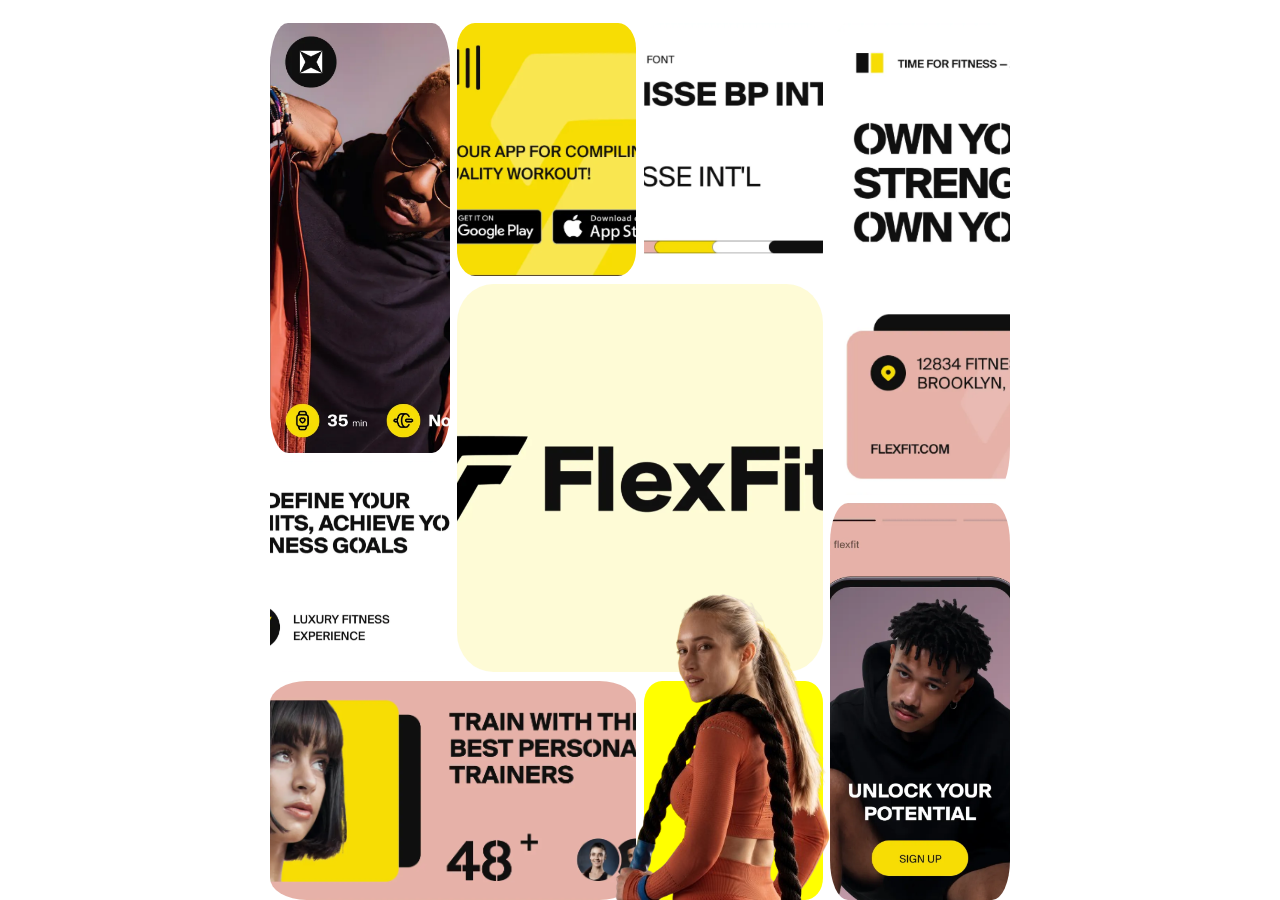
==== Easy/index.html @ 54e2068a "create CSS Grid Layout Designs" ====
<!DOCTYPE html>
<html lang="en">

<head>
    <meta charset="UTF-8">
    <meta name="viewport" content="width=device-width, initial-scale=1.0">
    <title>Document</title>
    <link rel="stylesheet" href="style.css">
</head>

<body>
    <main>
        <div class="left-top"></div>

        <div class="top-center1"></div>

        <div class="top-center2"></div>

        <div class="right-top"></div>

        <div class="center"></div>

        <div class="left-center"> </div>

        <div class="left-bottom"></div>

        <div class="bottom-center">
            <img src="model.png" alt="image">
        </div>

        <div class="right-bottom"></div>
    </main>

</body>

</html>
---- Easy/style.css ----
* {
    margin: 0;
    padding: 0;
    box-sizing: border-box;
    font-family: 'helvetica neue';
}

html,
body {
    height: 100%;
    width: 100%;
    padding: 1% 12%;
    padding-bottom: 1.5%;
}
main {
    height: 100%;
    width: 100%;
    display: grid;
    grid-template-columns: 1fr 1fr 1fr 1fr;
    grid-template-rows: 30% 20% 4% 20% 26%;
    grid-template-areas:
        "left-top top-center1 top-center2 right-top"
        "left-top center center right-top"
        "left-center center center right-top"
        "left-center center center right-bottom"
        "left-bottom left-bottom bottom-center right-bottom";
    gap: 1%;
}

.left-top {
    background-color: #111;
    grid-area: left-top;
    border-radius: 10%;
    background-image: url(2.png);
    background-size: cover;
}

.top-center1 {
    background-color: #9a6161;
    grid-area: top-center1;
    border-radius: 10%;
    background-image: url(6.png);
    background-position: center;
    background-size: cover;
}

.top-center2 {
    background-color: #cecaca;
    grid-area: top-center2;
    border-radius: 10%;
    background-image: url(5.png);
    background-position: center;
    background-size: cover;
}

.right-top {
    background-color: #b9a0a0;
    grid-area: right-top;
    border-radius: 10%;
    background-image: url(4.png);
    background-size: cover;
}

.center {
    background-color: #fefbd6;
    grid-area: center;
    border-radius: 10%;
    background-image: url(center.png);
    background-position: center;
    background-size: cover;


}

.left-center {
    background-color: tan;
    grid-area: left-center;
    border-radius: 10%;
    background-image: url(7.png);
    background-position: center;
    background-size: cover;
}

.left-bottom {
    background-color: orange;
    grid-area: left-bottom;
    border-radius: 10%;
    background-image: url(8.png);
    background-position: center;
    background-size: cover;
}

.bottom-center {
    background-color: yellow;
    grid-area: bottom-center;
    border-radius: 10%;
    background-image: url(bg.png);
    background-position: center;
    background-size: cover;
    display: flex;
    justify-content: center;
    position: relative;
}

.bottom-center img{
    height: 150%;
    position: absolute;
    bottom: 0;
}
.right-bottom {
    background-color: rgb(192, 195, 172);
    grid-area: right-bottom;
    border-radius: 10%;
    background-image: url(1.png);
    background-position: center;
    background-size: cover;
}
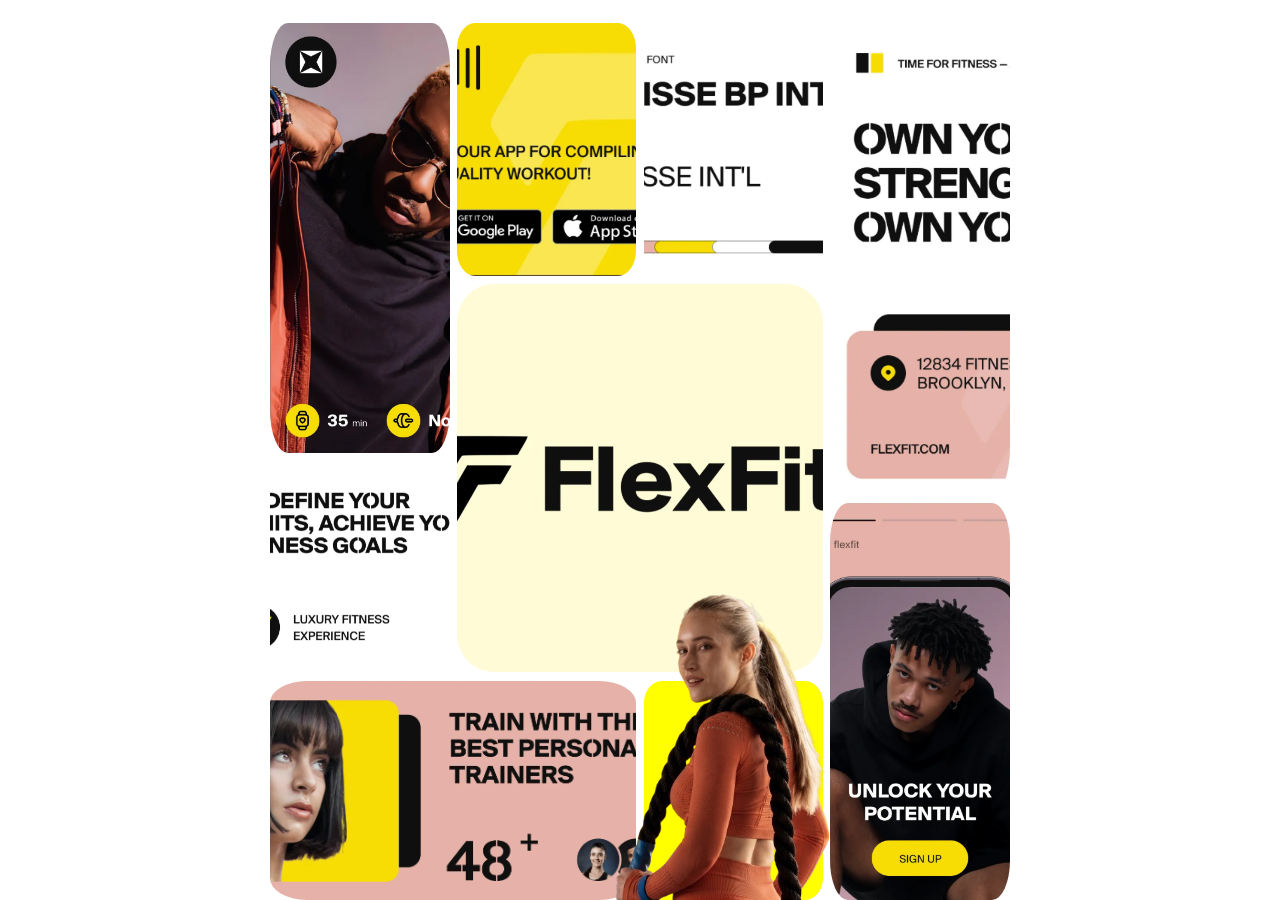
==== commit 428d3e15: "update project" ====
--- a/Easy/index.html
+++ b/Easy/index.html
@@ -25,7 +25,7 @@
         <div class="left-bottom"></div>
 
         <div class="bottom-center">
-            <img src="model.png" alt="image">
+            <img src="images/model.png" alt="image">
         </div>
 
         <div class="right-bottom"></div>
--- a/Easy/style.css
+++ b/Easy/style.css
@@ -31,7 +31,7 @@
     background-color: #111;
     grid-area: left-top;
     border-radius: 10%;
-    background-image: url(2.png);
+    background-image: url(images/2.png);
     background-size: cover;
 }
 
@@ -39,7 +39,7 @@
     background-color: #9a6161;
     grid-area: top-center1;
     border-radius: 10%;
-    background-image: url(6.png);
+    background-image: url(images/6.png);
     background-position: center;
     background-size: cover;
 }
@@ -48,7 +48,7 @@
     background-color: #cecaca;
     grid-area: top-center2;
     border-radius: 10%;
-    background-image: url(5.png);
+    background-image: url(images/5.png);
     background-position: center;
     background-size: cover;
 }
@@ -57,7 +57,7 @@
     background-color: #b9a0a0;
     grid-area: right-top;
     border-radius: 10%;
-    background-image: url(4.png);
+    background-image: url(images/4.png);
     background-size: cover;
 }
 
@@ -65,7 +65,7 @@
     background-color: #fefbd6;
     grid-area: center;
     border-radius: 10%;
-    background-image: url(center.png);
+    background-image: url(images/center.png);
     background-position: center;
     background-size: cover;
 
@@ -76,7 +76,7 @@
     background-color: tan;
     grid-area: left-center;
     border-radius: 10%;
-    background-image: url(7.png);
+    background-image: url(images/7.png);
     background-position: center;
     background-size: cover;
 }
@@ -85,7 +85,7 @@
     background-color: orange;
     grid-area: left-bottom;
     border-radius: 10%;
-    background-image: url(8.png);
+    background-image: url(images/8.png);
     background-position: center;
     background-size: cover;
 }
@@ -94,7 +94,7 @@
     background-color: yellow;
     grid-area: bottom-center;
     border-radius: 10%;
-    background-image: url(bg.png);
+    background-image: url(images/bg.png);
     background-position: center;
     background-size: cover;
     display: flex;
@@ -111,7 +111,7 @@
     background-color: rgb(192, 195, 172);
     grid-area: right-bottom;
     border-radius: 10%;
-    background-image: url(1.png);
+    background-image: url(images/1.png);
     background-position: center;
     background-size: cover;
 }
